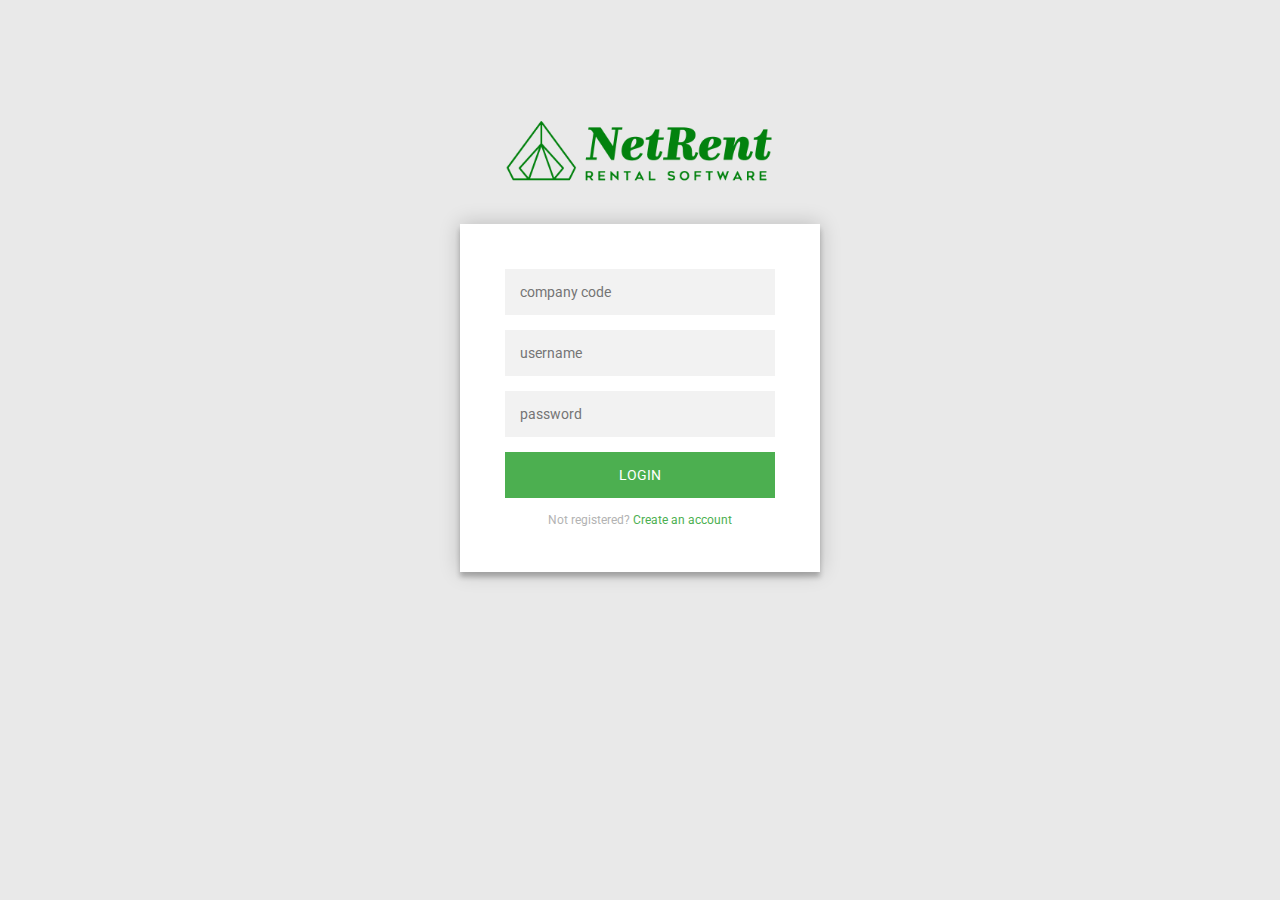
==== index.html @ 099fda1d "First commit- login page completed" ====
<!DOCTYPE html>
<html lang="en" >

<head>
  <meta charset="UTF-8">
  <title>NetRent - Rental Software</title>



      <link rel="stylesheet" href="css/loginStyle.css">


</head>

<body>

  <div class="login-page">
    <center>
      <img src="./assets/images/tempLogo.png" width="300px" />
      <br><br>
    </center>
  <div class="form">
    <form class="register-form">
      <input type="text" placeholder="name"/>
      <input type="password" placeholder="password"/>
      <input type="text" placeholder="email address"/>
      <button>create</button>
      <p class="message">Already registered? <a href="#">Sign In</a></p>
    </form>
    <form class="login-form">
      <input type="text" placeholder="company code"/>
      <input type="text" placeholder="username"/>
      <input type="password" placeholder="password"/>
      <button>login</button>
      <p class="message">Not registered? <a href="#">Create an account</a></p>
    </form>
  </div>
</div>
  <script src='http://cdnjs.cloudflare.com/ajax/libs/jquery/2.1.3/jquery.min.js'></script>



    <script  src="js/index.js"></script>




</body>

</html>
---- css/loginStyle.css ----
@import url(https://fonts.googleapis.com/css?family=Roboto:300);

.login-page {
  width: 360px;
  padding: 8% 0 0;
  margin: auto;
}
.form {
  position: relative;
  z-index: 1;
  background: #FFFFFF;
  max-width: 360px;
  margin: 0 auto 100px;
  padding: 45px;
  text-align: center;
  box-shadow: 0 0 20px 0 rgba(0, 0, 0, 0.2), 0 5px 5px 0 rgba(0, 0, 0, 0.24);
}
.form input {
  font-family: "Roboto", sans-serif;
  outline: 0;
  background: #f2f2f2;
  width: 100%;
  border: 0;
  margin: 0 0 15px;
  padding: 15px;
  box-sizing: border-box;
  font-size: 14px;
}
.form button {
  font-family: "Roboto", sans-serif;
  text-transform: uppercase;
  outline: 0;
  background: #4CAF50;
  width: 100%;
  border: 0;
  padding: 15px;
  color: #FFFFFF;
  font-size: 14px;
  -webkit-transition: all 0.3 ease;
  transition: all 0.3 ease;
  cursor: pointer;
}
.form button:hover,.form button:active,.form button:focus {
  background: #43A047;
}
.form .message {
  margin: 15px 0 0;
  color: #b3b3b3;
  font-size: 12px;
}
.form .message a {
  color: #4CAF50;
  text-decoration: none;
}
.form .register-form {
  display: none;
}
.container {
  position: relative;
  z-index: 1;
  max-width: 300px;
  margin: 0 auto;
}
.container:before, .container:after {
  content: "";
  display: block;
  clear: both;
}
.container .info {
  margin: 50px auto;
  text-align: center;
}
.container .info h1 {
  margin: 0 0 15px;
  padding: 0;
  font-size: 36px;
  font-weight: 300;
  color: #1a1a1a;
}
.container .info span {
  color: #4d4d4d;
  font-size: 12px;
}
.container .info span a {
  color: #000000;
  text-decoration: none;
}
.container .info span .fa {
  color: #EF3B3A;
}
body {
  background: #e9e9e9; /* fallback for old browsers */
  background: -webkit-linear-gradient(right, #e9e9e9, #e9e9e9);
  background: -moz-linear-gradient(right, #e9e9e9, #e9e9e9);
  background: -o-linear-gradient(right, #e9e9e9, #e9e9e9);
  background: linear-gradient(to left, #e9e9e9, #e9e9e9);
  font-family: "Roboto", sans-serif;
  -webkit-font-smoothing: antialiased;
  -moz-osx-font-smoothing: grayscale;
}
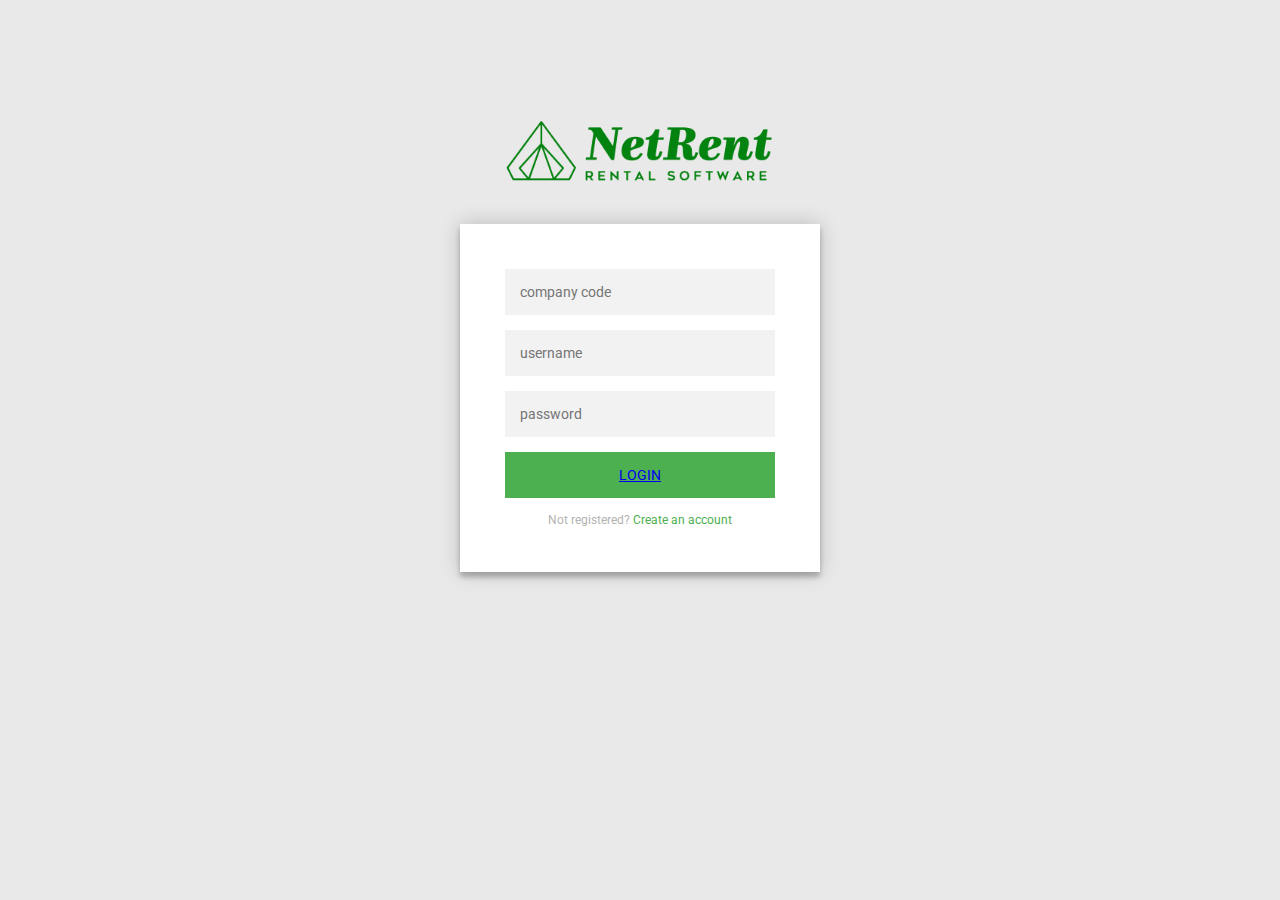
==== commit c3f139e6: "Started work on home page" ====
--- a/index.html
+++ b/index.html
@@ -7,7 +7,7 @@
 
 
 
-      <link rel="stylesheet" href="css/loginStyle.css">
+      <link rel="stylesheet" href="./css/loginStyle.css">
 
 
 </head>
@@ -19,19 +19,12 @@
       <img src="./assets/images/tempLogo.png" width="300px" />
       <br><br>
     </center>
-  <div class="form">
-    <form class="register-form">
-      <input type="text" placeholder="name"/>
-      <input type="password" placeholder="password"/>
-      <input type="text" placeholder="email address"/>
-      <button>create</button>
-      <p class="message">Already registered? <a href="#">Sign In</a></p>
-    </form>
-    <form class="login-form">
+
+    <form class="form">
       <input type="text" placeholder="company code"/>
       <input type="text" placeholder="username"/>
       <input type="password" placeholder="password"/>
-      <button>login</button>
+      <button><a href="./home.html">login</a></button>
       <p class="message">Not registered? <a href="#">Create an account</a></p>
     </form>
   </div>
@@ -40,8 +33,6 @@
 
 
 
-    <script  src="js/index.js"></script>
-
 
 
 
